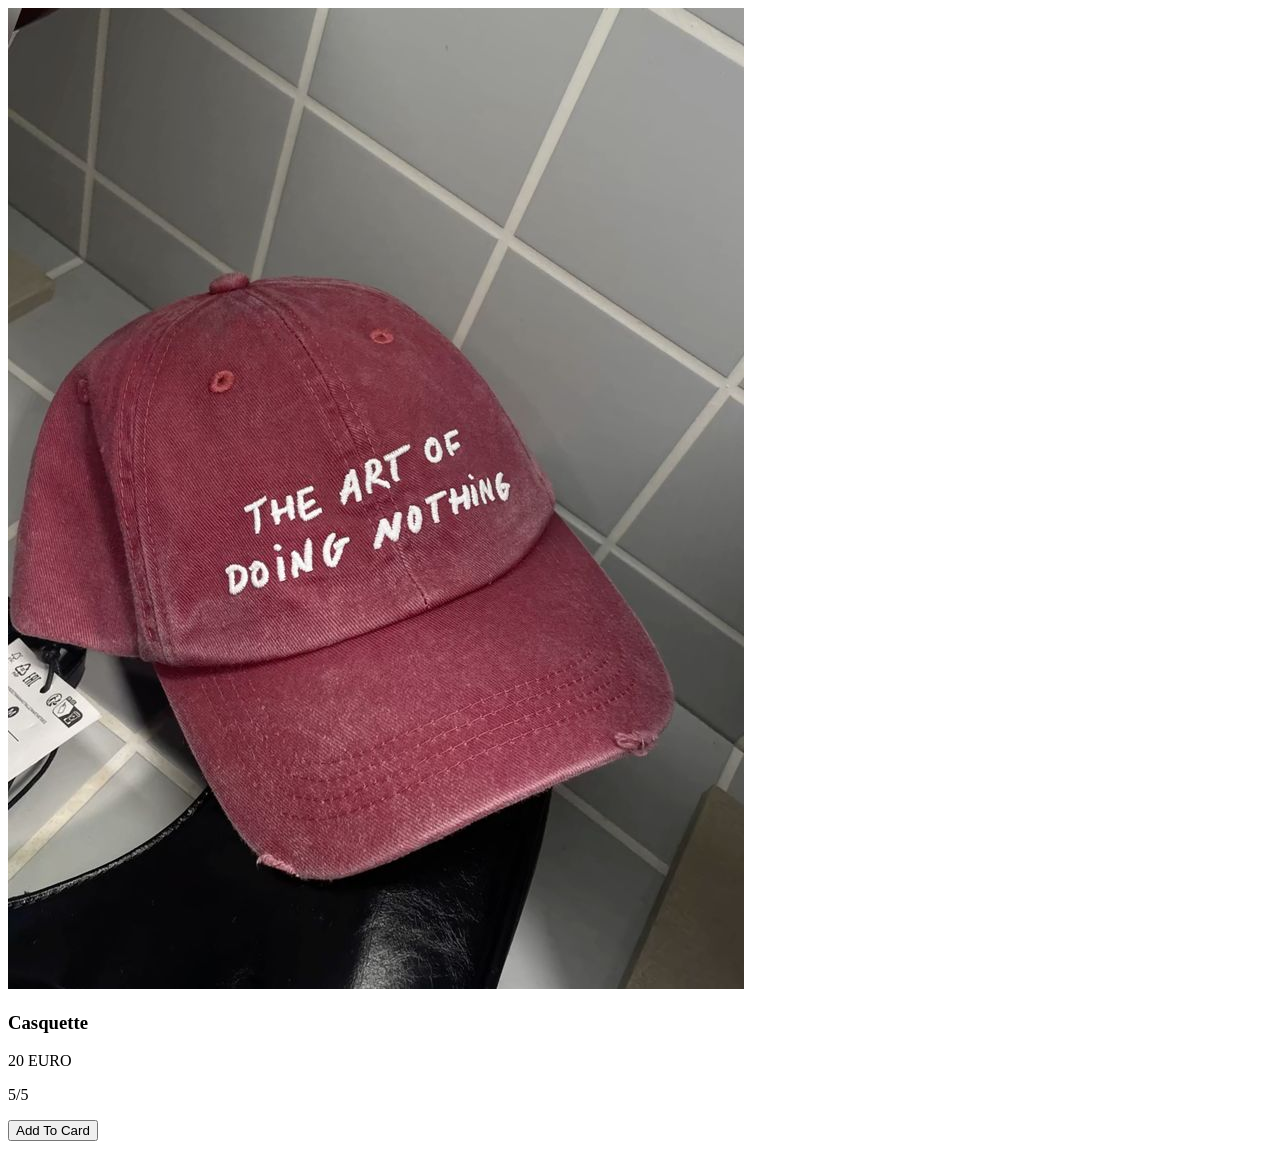
==== 02. Product Card/index.html @ d8668ed0 "1st products html added" ====
<!DOCTYPE html>
<html lang="en">
<head>
    <meta charset="UTF-8">
    <meta name="viewport" content="width=device-width, initial-scale=1.0">
    <title>Product Card</title>
    <link rel="stylesheet" href="style.css">
</head>
<body>
    <div class="card">
        <img src="src/product.jpeg" alt="Product Picture">
        <div class="name">
            <h3>Casquette</h3>
            <p>20 EURO</p>
        </div>
        <div class="rating">
            <p>5/5  </p>
        </div>
        <button>Add To Card</button>
    </div>
    
</body>
</html>
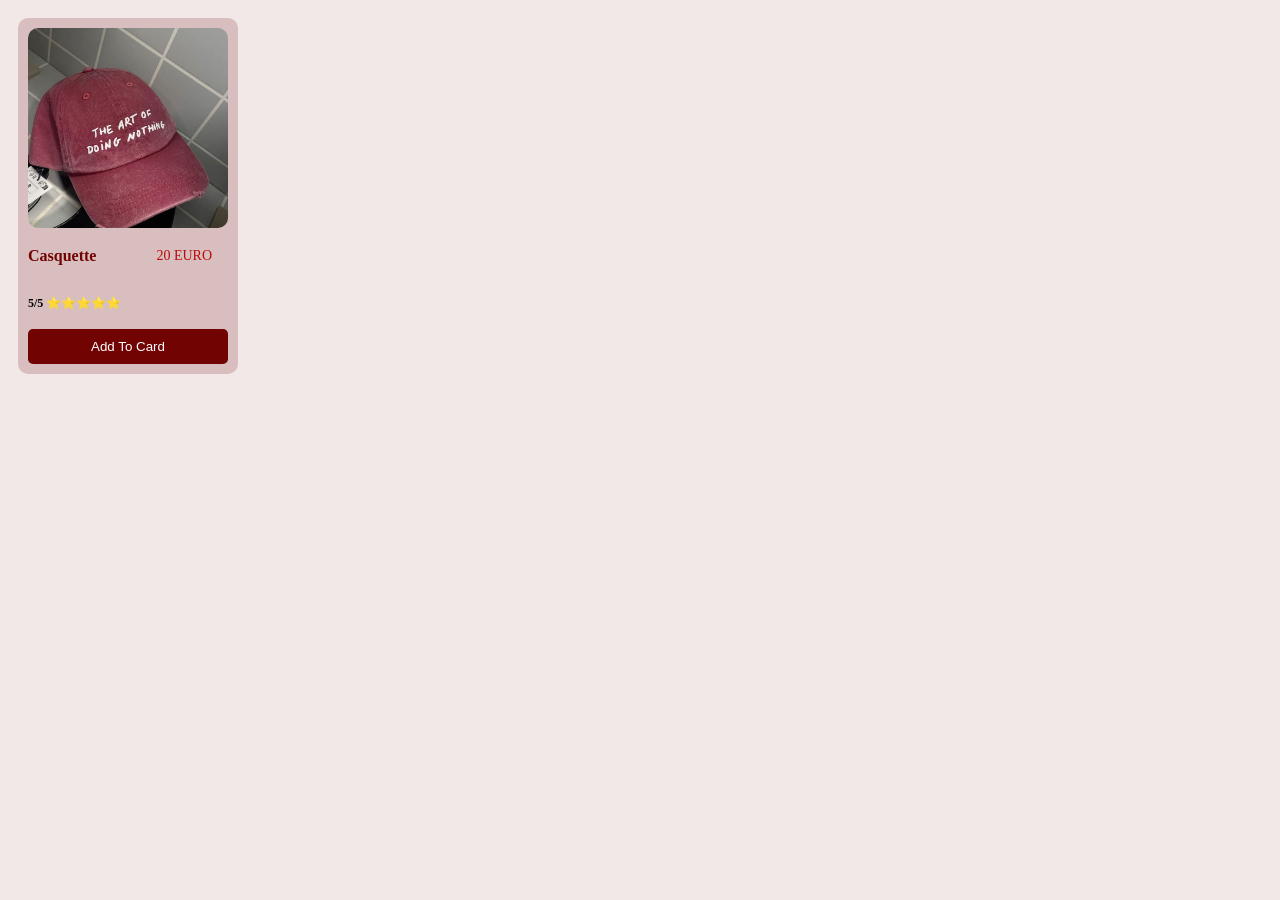
==== commit f8cb026a: "finish the style of one card" ====
--- a/02. Product Card/index.html
+++ b/02. Product Card/index.html
@@ -10,12 +10,10 @@
     <div class="card">
         <img src="src/product.jpeg" alt="Product Picture">
         <div class="name">
-            <h3>Casquette</h3>
-            <p>20 EURO</p>
+            <h1>Casquette</h1>
+            <p class="price">20 EURO</p>
         </div>
-        <div class="rating">
-            <p>5/5  </p>
-        </div>
+        <h3>5/5 ⭐⭐⭐⭐⭐ </h3>
         <button>Add To Card</button>
     </div>
     
--- a/02. Product Card/style.css
+++ b/02. Product Card/style.css
@@ -0,0 +1,58 @@
+body{
+    padding: 10px;
+    border-radius: 10px;
+    background-color: rgb(243, 232, 232);
+}
+
+.card{
+    height: fit-content;
+    width: 200px;
+    display: flex;
+    flex-direction: column;
+    background-color: rgb(216, 190, 190);
+    align-items: start;
+    padding: 10px;
+    border-radius: 10px;
+    justify-content: space-between;
+    gap: 6px;
+    
+}
+ .card img{
+    height: 200px;
+    width: 100%;
+    border-radius: 10px;
+    object-fit: cover;
+    
+ }
+
+ .card .name{
+    display: flex;
+    align-items: center;
+    justify-content: space-between;
+    gap: 60px;
+ }
+
+.card  .name h1{
+    font-size: 16px;
+    color: rgb(114, 3, 3);
+ }
+
+.card .name p{
+    font-size: 14px;
+    color: rgb(187, 11, 11);
+ }
+.card h3{
+    font-size: 12px;
+
+ }
+
+ .card button{
+    background-color: rgb(114, 3, 3);
+    color: white;
+    cursor: pointer;
+    padding: 10px 20px;
+    border: none;
+    border-radius: 5px;
+    width: 100%;
+
+ }
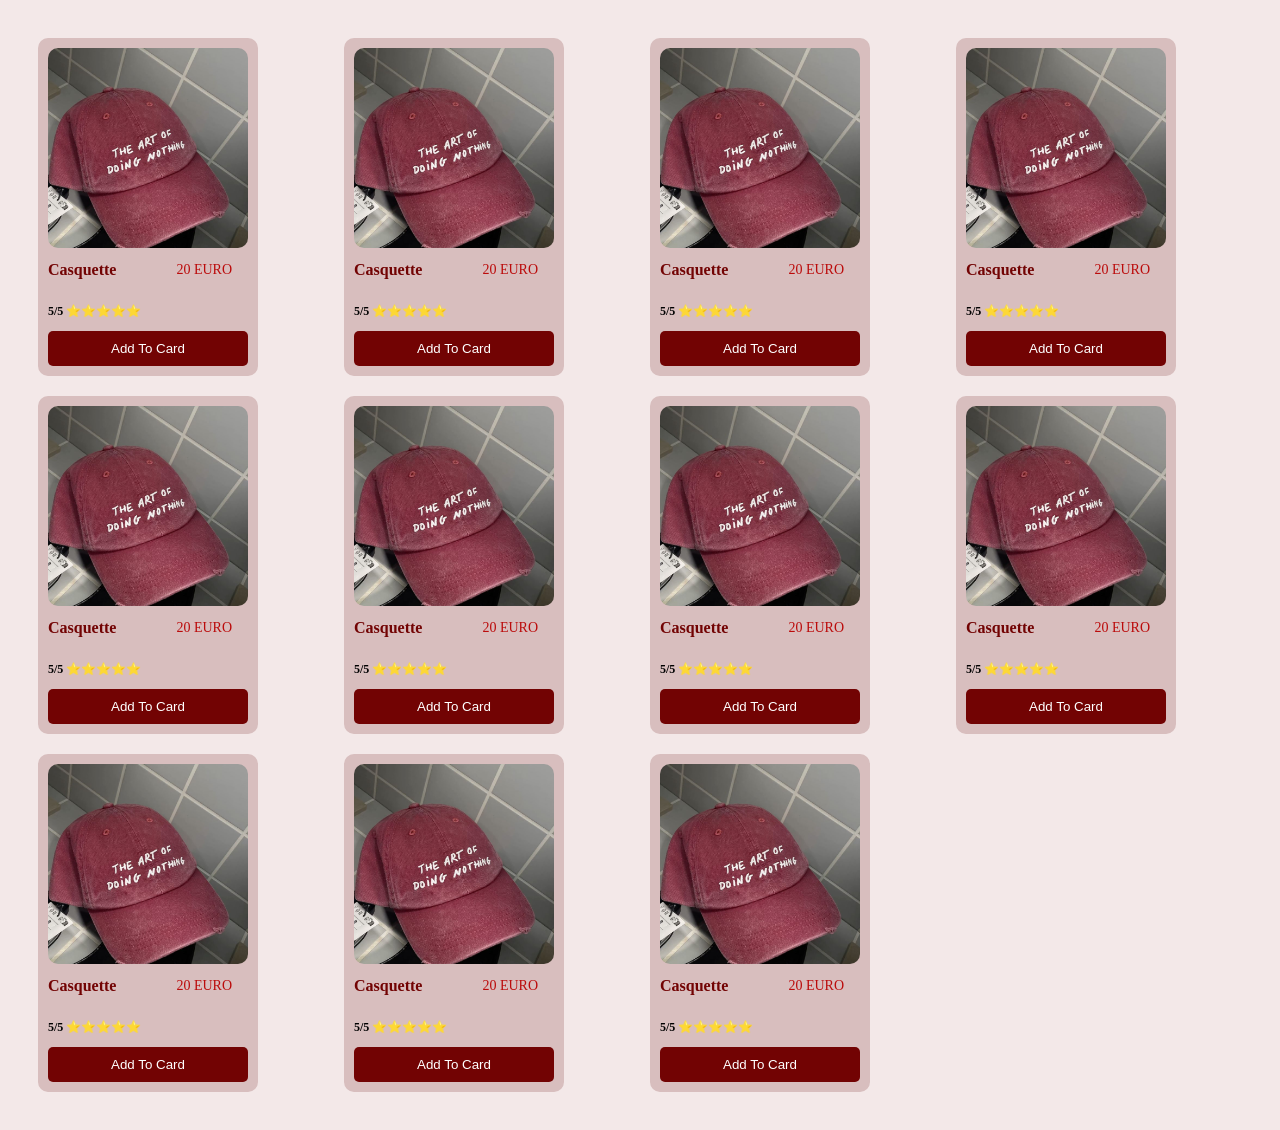
==== commit 9f258f72: "multiple the card product  and fix the grid" ====
--- a/02. Product Card/index.html
+++ b/02. Product Card/index.html
@@ -17,5 +17,106 @@
         <button>Add To Card</button>
     </div>
     
+    <div class="card">
+        <img src="src/product.jpeg" alt="Product Picture">
+        <div class="name">
+            <h1>Casquette</h1>
+            <p class="price">20 EURO</p>
+        </div>
+        <h3>5/5 ⭐⭐⭐⭐⭐ </h3>
+        <button>Add To Card</button>
+    </div>
+    
+    <div class="card">
+        <img src="src/product.jpeg" alt="Product Picture">
+        <div class="name">
+            <h1>Casquette</h1>
+            <p class="price">20 EURO</p>
+        </div>
+        <h3>5/5 ⭐⭐⭐⭐⭐ </h3>
+        <button>Add To Card</button>
+    </div>
+    
+    <div class="card">
+        <img src="src/product.jpeg" alt="Product Picture">
+        <div class="name">
+            <h1>Casquette</h1>
+            <p class="price">20 EURO</p>
+        </div>
+        <h3>5/5 ⭐⭐⭐⭐⭐ </h3>
+        <button>Add To Card</button>
+    </div>
+    
+    <div class="card">
+        <img src="src/product.jpeg" alt="Product Picture">
+        <div class="name">
+            <h1>Casquette</h1>
+            <p class="price">20 EURO</p>
+        </div>
+        <h3>5/5 ⭐⭐⭐⭐⭐ </h3>
+        <button>Add To Card</button>
+    </div>
+    
+    <div class="card">
+        <img src="src/product.jpeg" alt="Product Picture">
+        <div class="name">
+            <h1>Casquette</h1>
+            <p class="price">20 EURO</p>
+        </div>
+        <h3>5/5 ⭐⭐⭐⭐⭐ </h3>
+        <button>Add To Card</button>
+    </div>
+    
+    <div class="card">
+        <img src="src/product.jpeg" alt="Product Picture">
+        <div class="name">
+            <h1>Casquette</h1>
+            <p class="price">20 EURO</p>
+        </div>
+        <h3>5/5 ⭐⭐⭐⭐⭐ </h3>
+        <button>Add To Card</button>
+    </div>
+    
+    <div class="card">
+        <img src="src/product.jpeg" alt="Product Picture">
+        <div class="name">
+            <h1>Casquette</h1>
+            <p class="price">20 EURO</p>
+        </div>
+        <h3>5/5 ⭐⭐⭐⭐⭐ </h3>
+        <button>Add To Card</button>
+    </div>
+    
+    <div class="card">
+        <img src="src/product.jpeg" alt="Product Picture">
+        <div class="name">
+            <h1>Casquette</h1>
+            <p class="price">20 EURO</p>
+        </div>
+        <h3>5/5 ⭐⭐⭐⭐⭐ </h3>
+        <button>Add To Card</button>
+    </div>
+    
+    <div class="card">
+        <img src="src/product.jpeg" alt="Product Picture">
+        <div class="name">
+            <h1>Casquette</h1>
+            <p class="price">20 EURO</p>
+        </div>
+        <h3>5/5 ⭐⭐⭐⭐⭐ </h3>
+        <button>Add To Card</button>
+    </div>
+    
+    <div class="card">
+        <img src="src/product.jpeg" alt="Product Picture">
+        <div class="name">
+            <h1>Casquette</h1>
+            <p class="price">20 EURO</p>
+        </div>
+        <h3>5/5 ⭐⭐⭐⭐⭐ </h3>
+        <button>Add To Card</button>
+    </div>
+    
+    
 </body>
 </html>
--- a/02. Product Card/style.css
+++ b/02. Product Card/style.css
@@ -1,7 +1,10 @@
 body{
-    padding: 10px;
+    padding: 30px;
+    gap: 20px;
     border-radius: 10px;
     background-color: rgb(243, 232, 232);
+    display: grid;
+    grid-template-columns: repeat(4, 1fr);
 }
 
 .card{
@@ -14,7 +17,7 @@
     padding: 10px;
     border-radius: 10px;
     justify-content: space-between;
-    gap: 6px;
+    gap: px;
     
 }
  .card img{
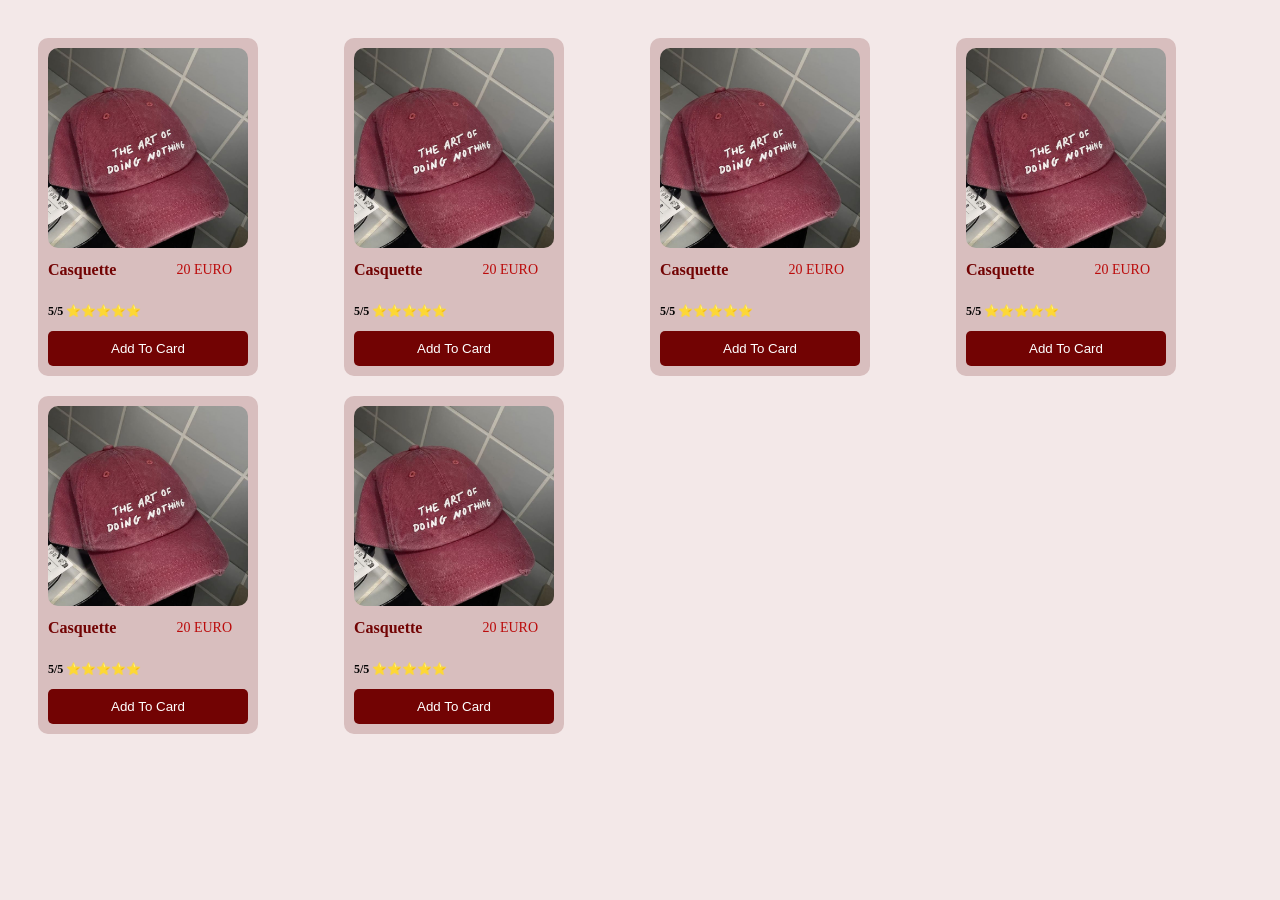
==== commit 33eda723: "commited" ====
--- a/02. Product Card/index.html
+++ b/02. Product Card/index.html
@@ -67,56 +67,6 @@
         <button>Add To Card</button>
     </div>
     
-    <div class="card">
-        <img src="src/product.jpeg" alt="Product Picture">
-        <div class="name">
-            <h1>Casquette</h1>
-            <p class="price">20 EURO</p>
-        </div>
-        <h3>5/5 ⭐⭐⭐⭐⭐ </h3>
-        <button>Add To Card</button>
-    </div>
-    
-    <div class="card">
-        <img src="src/product.jpeg" alt="Product Picture">
-        <div class="name">
-            <h1>Casquette</h1>
-            <p class="price">20 EURO</p>
-        </div>
-        <h3>5/5 ⭐⭐⭐⭐⭐ </h3>
-        <button>Add To Card</button>
-    </div>
-    
-    <div class="card">
-        <img src="src/product.jpeg" alt="Product Picture">
-        <div class="name">
-            <h1>Casquette</h1>
-            <p class="price">20 EURO</p>
-        </div>
-        <h3>5/5 ⭐⭐⭐⭐⭐ </h3>
-        <button>Add To Card</button>
-    </div>
-    
-    <div class="card">
-        <img src="src/product.jpeg" alt="Product Picture">
-        <div class="name">
-            <h1>Casquette</h1>
-            <p class="price">20 EURO</p>
-        </div>
-        <h3>5/5 ⭐⭐⭐⭐⭐ </h3>
-        <button>Add To Card</button>
-    </div>
-    
-    <div class="card">
-        <img src="src/product.jpeg" alt="Product Picture">
-        <div class="name">
-            <h1>Casquette</h1>
-            <p class="price">20 EURO</p>
-        </div>
-        <h3>5/5 ⭐⭐⭐⭐⭐ </h3>
-        <button>Add To Card</button>
-    </div>
-    
     
 </body>
 </html>
--- a/02. Product Card/style.css
+++ b/02. Product Card/style.css
@@ -58,4 +58,16 @@
     border-radius: 5px;
     width: 100%;
 
+ }
+
+ @media (max-width: 480px){
+    body {
+    grid-template-columns: 1fr;
+  }
+ }
+
+  @media (max-width: 768px){
+    body {
+    grid-template-columns: repeat(2, 1fr);
+    }
  }
